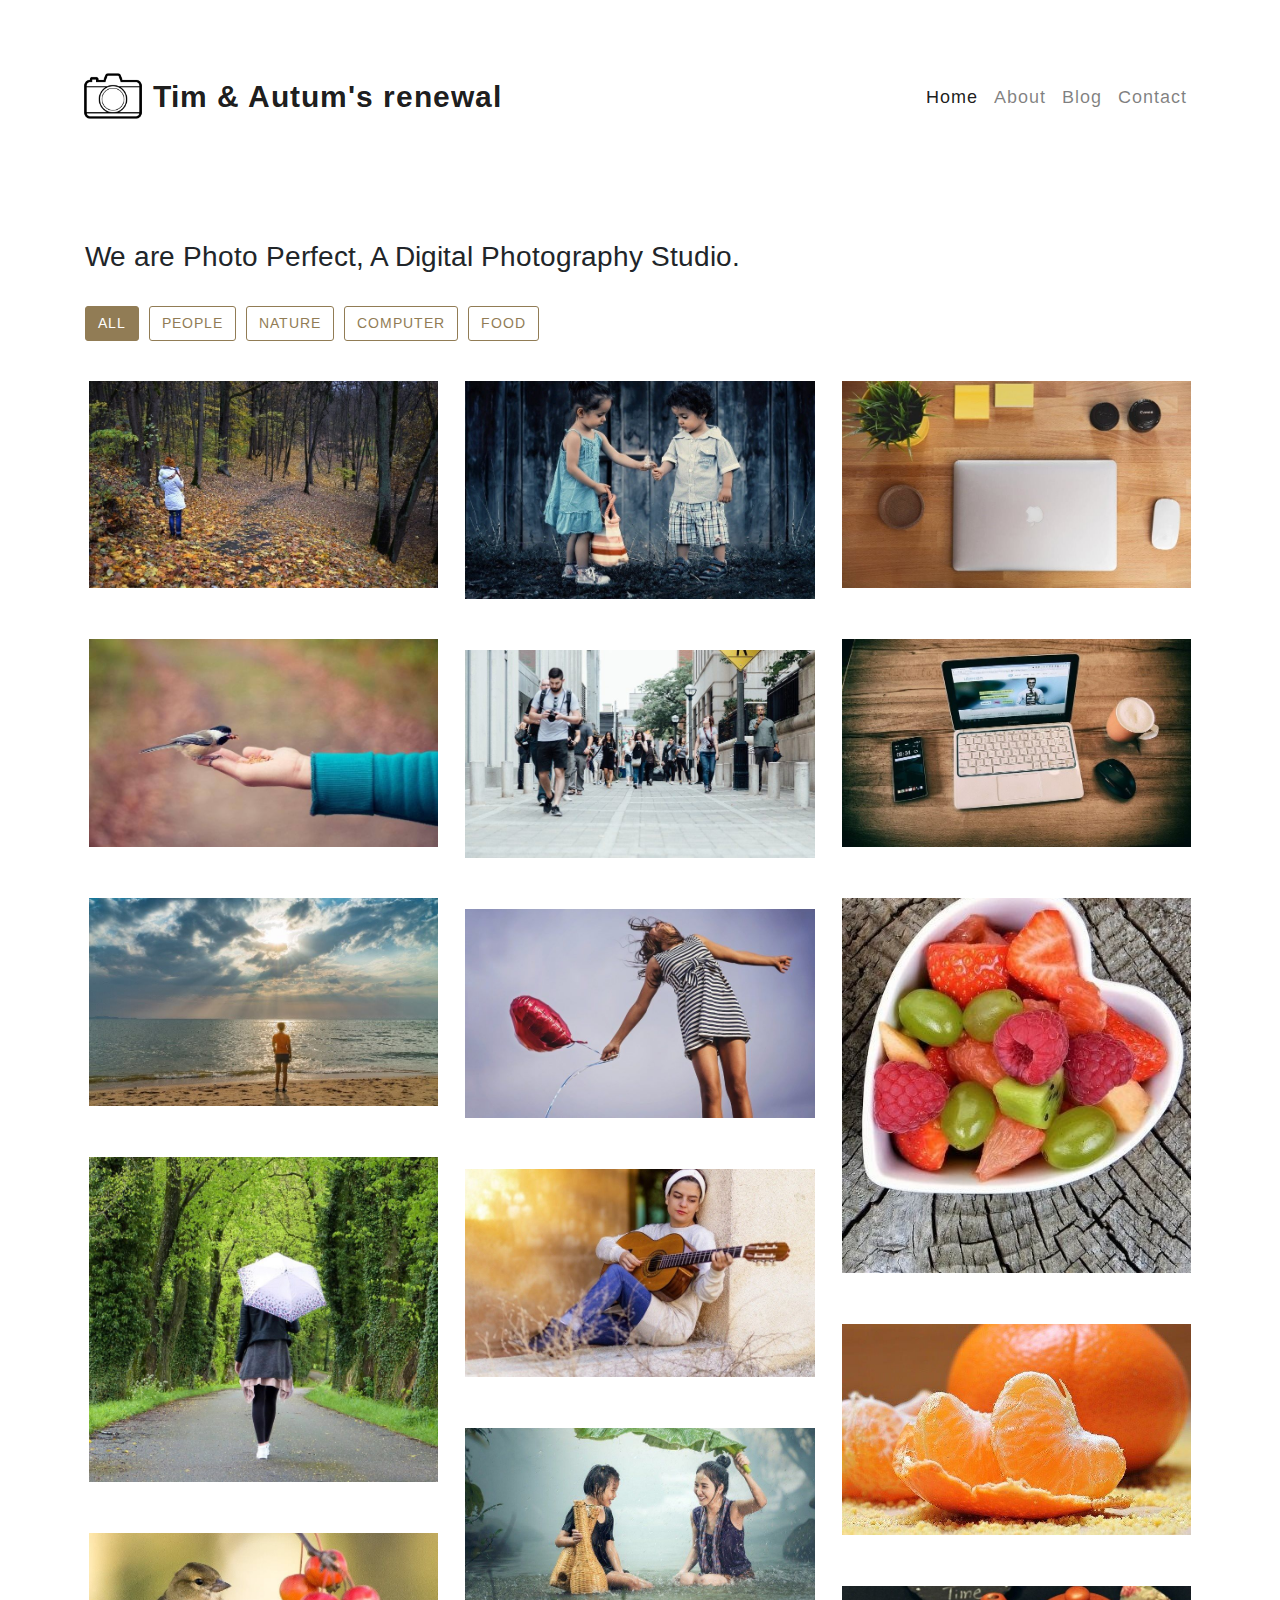
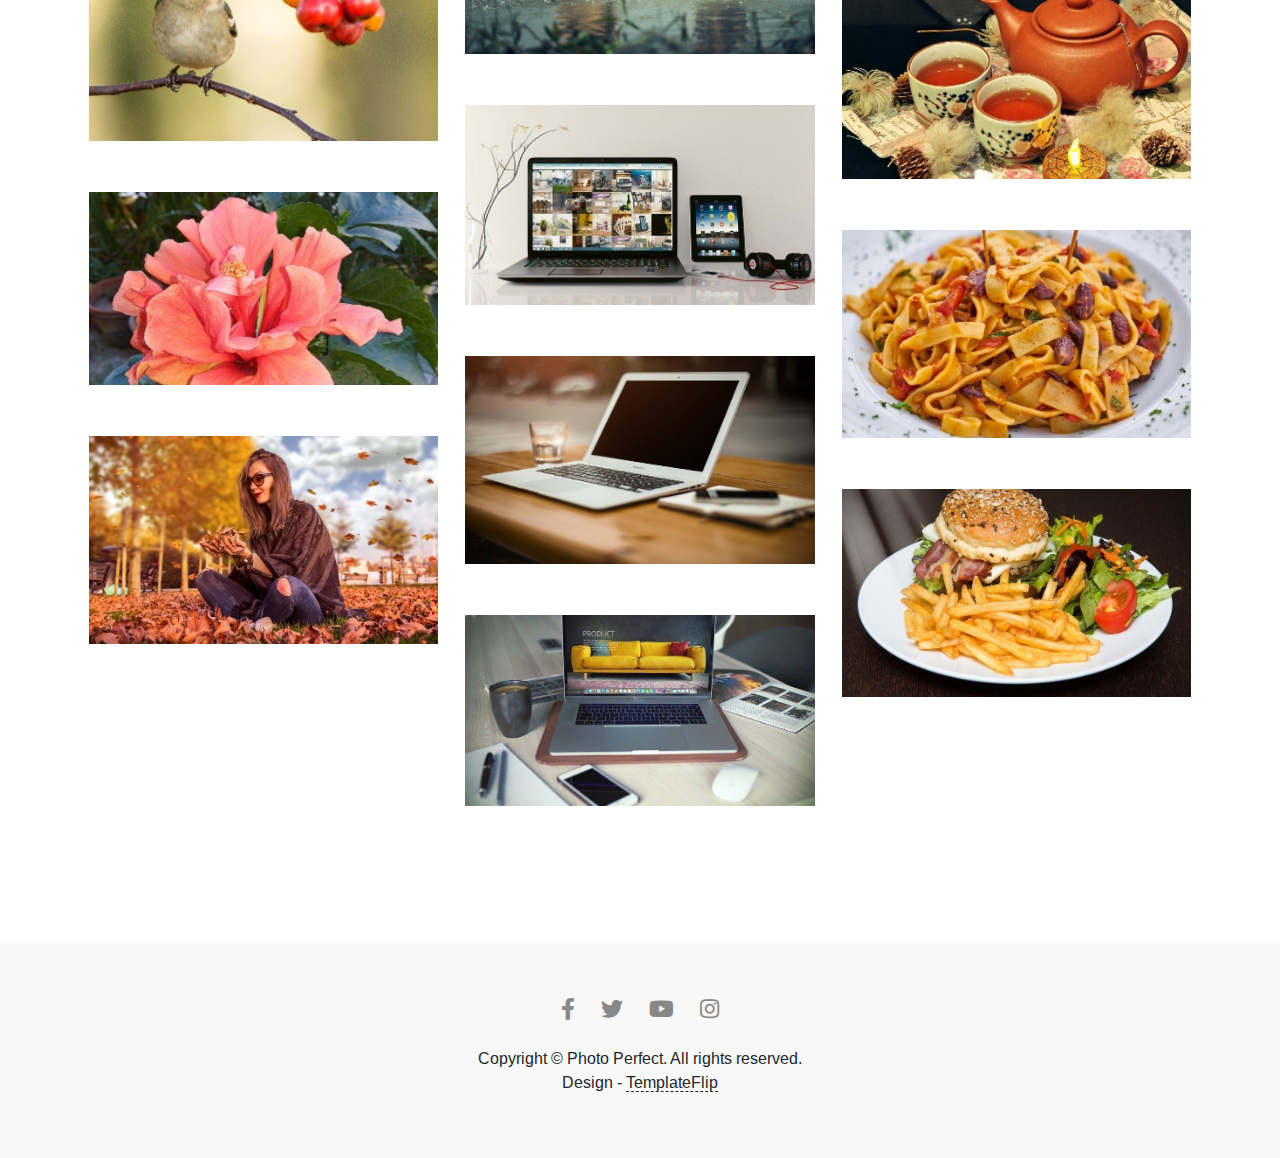
==== index.html @ e4c32cb5 "Add files via upload" ====
<!DOCTYPE html>
<html lang="en-US">
  <head>
    <meta charset="UTF-8">
    <meta http-equiv="X-UA-Compatible" content="IE=edge">
    <meta name="viewport" content="width=device-width, initial-scale=1">
    <title>Photo Perfect</title>
    <link rel="preconnect" href="https://fonts.gstatic.com" crossorigin="crossorigin"/>
    <link rel="preload" as="style" href="https://fonts.googleapis.com/css2?family=Arimo:wght@400;600;700&amp;display=swap"/>
    <link rel="stylesheet" href="https://fonts.googleapis.com/css2?family=Arimo:wght@400;600;700&amp;display=swap" media="print" onload="this.media='all'"/>
    <noscript>
      <link rel="stylesheet" href="https://fonts.googleapis.com/css2?family=Arimo:wght@400;600;700&amp;display=swap"/>
    </noscript>
    <link href="css/bootstrap.min.css?ver=1.2.0" rel="stylesheet">
    <link href="css/font-awesome/css/all.min.css?ver=1.2.0" rel="stylesheet">
    <link href="css/main.css?ver=1.2.0" rel="stylesheet">
  </head>
  <body id="top">
    <div class="page">
      <header>
        <div class="pp-header">
          <nav class="navbar navbar-expand-lg navbar-light">
            <div class="container"><a href="index.html"><img src="images/favicon.png" alt="Logo"></a><a class="navbar-brand" href="index.html">Tim & Autum's renewal</a>
              <button class="navbar-toggler" type="button" data-toggle="collapse" data-target="#navbarNavAltMarkup" aria-controls="navbarNavAltMarkup" aria-expanded="false" aria-label="Toggle navigation"><span class="navbar-toggler-icon"></span></button>
              <div class="collapse navbar-collapse" id="navbarNavAltMarkup">
                <ul class="navbar-nav ml-auto">
                  <li class="nav-item active"><a class="nav-link" href="index.html">Home</a>
                  </li>
                  <li class="nav-item"><a class="nav-link" href="about.html">About</a>
                  </li>
                  <li class="nav-item"><a class="nav-link" href="blog.html">Blog</a>
                  </li>
                  <li class="nav-item"><a class="nav-link" href="contact.html">Contact</a>
                  </li>
                </ul>
              </div>
            </div>
          </nav>
        </div>
      </header>
      <div class="page-content">
        <div class="container">
<div class="container pp-section">
  <div class="row">
    <div class="col-md-9 col-sm-12 px-0">
      <h1 class="h3"> We are Photo Perfect, A Digital Photography Studio.</h1>
    </div>
  </div>
</div>
<div class="container px-0 py-4">
  <div class="pp-category-filter">
    <div class="row">
      <div class="col-sm-12"><a class="btn btn-primary pp-filter-button" href="#" data-filter="all">All</a><a class="btn btn-outline-primary pp-filter-button" href="#" data-filter="people">People</a><a class="btn btn-outline-primary pp-filter-button" href="#" data-filter="nature">Nature</a><a class="btn btn-outline-primary pp-filter-button" href="#" data-filter="computer">Computer</a><a class="btn btn-outline-primary pp-filter-button" href="#" data-filter="food">Food</a></div>
    </div>
  </div>
</div>
<div class="container px-0">
  <div class="pp-gallery">
    <div class="card-columns">
      <div class="card" data-groups="[&quot;nature&quot;]"><a href="image-detail.html">
          <figure class="pp-effect"><img class="img-fluid" src="images/1-nature.jpg" alt="Nature"/>
            <figcaption>
              <div class="h4">Forest</div>
              <p>Nature</p>
            </figcaption>
          </figure></a></div>
      <div class="card" data-groups="[&quot;nature&quot;]"><a href="image-detail.html">
          <figure class="pp-effect"><img class="img-fluid" src="images/2-nature.jpg" alt="Nature"/>
            <figcaption>
              <div class="h4">Bird</div>
              <p>Nature</p>
            </figcaption>
          </figure></a></div>
      <div class="card" data-groups="[&quot;nature&quot;]"><a href="image-detail.html">
          <figure class="pp-effect"><img class="img-fluid" src="images/4-nature.jpg" alt="Nature"/>
            <figcaption>
              <div class="h4">Sunrise</div>
              <p>Nature</p>
            </figcaption>
          </figure></a></div>
      <div class="card" data-groups="[&quot;nature&quot;]"><a href="image-detail.html">
          <figure class="pp-effect"><img class="img-fluid" src="images/5-nature.jpg" alt="Nature"/>
            <figcaption>
              <div class="h4">Greenery</div>
              <p>Nature</p>
            </figcaption>
          </figure></a></div>
      <div class="card" data-groups="[&quot;nature&quot;]"><a href="image-detail.html">
          <figure class="pp-effect"><img class="img-fluid" src="images/8-nature.jpg" alt="Nature"/>
            <figcaption>
              <div class="h4">Bird</div>
              <p>Nature</p>
            </figcaption>
          </figure></a></div>
      <div class="card" data-groups="[&quot;nature&quot;]"><a href="image-detail.html">
          <figure class="pp-effect"><img class="img-fluid" src="images/9-nature.jpg" alt="Nature"/>
            <figcaption>
              <div class="h4">Flower</div>
              <p>Nature</p>
            </figcaption>
          </figure></a></div>
      <div class="card" data-groups="[&quot;people&quot; , &quot;nature&quot;]"><a href="image-detail.html">
          <figure class="pp-effect"><img class="img-fluid" src="images/10-people.jpg" alt="People"/>
            <figcaption>
              <div class="h4">Model</div>
              <p>People</p>
            </figcaption>
          </figure></a></div>
      <div class="card" data-groups="[&quot;people&quot;]"><a href="image-detail.html">
          <figure class="pp-effect"><img class="img-fluid" src="images/11-people.jpg" alt="People"/>
            <figcaption>
              <div class="h4">Cute</div>
              <p>People</p>
            </figcaption>
          </figure></a></div>
      <div class="card" data-groups="[&quot;people&quot;]"><a href="image-detail.html">
          <figure class="pp-effect"><img class="img-fluid" src="images/13-people.jpg" alt="People"/>
            <figcaption>
              <div class="h4">Model</div>
              <p>People</p>
            </figcaption>
          </figure></a></div>
      <div class="card" data-groups="[&quot;people&quot;]"><a href="image-detail.html">
          <figure class="pp-effect"><img class="img-fluid" src="images/14-people.jpg" alt="People"/>
            <figcaption>
              <div class="h4">Model</div>
              <p>People</p>
            </figcaption>
          </figure></a></div>
      <div class="card" data-groups="[&quot;people&quot;]"><a href="image-detail.html">
          <figure class="pp-effect"><img class="img-fluid" src="images/16-people.jpg" alt="People"/>
            <figcaption>
              <div class="h4">Model</div>
              <p>People</p>
            </figcaption>
          </figure></a></div>
      <div class="card" data-groups="[&quot;people&quot; , &quot;nature&quot;]"><a href="image-detail.html">
          <figure class="pp-effect"><img class="img-fluid" src="images/17-people.jpg" alt="People"/>
            <figcaption>
              <div class="h4">Model</div>
              <p>People</p>
            </figcaption>
          </figure></a></div>
      <div class="card" data-groups="[&quot;computer&quot;]"><a href="image-detail.html">
          <figure class="pp-effect"><img class="img-fluid" src="images/18-computer.jpg" alt="Computer"/>
            <figcaption>
              <div class="h4">Laptop</div>
              <p>Computer</p>
            </figcaption>
          </figure></a></div>
      <div class="card" data-groups="[&quot;computer&quot;]"><a href="image-detail.html">
          <figure class="pp-effect"><img class="img-fluid" src="images/19-computer.jpg" alt="Computer"/>
            <figcaption>
              <div class="h4">Laptop</div>
              <p>Computer</p>
            </figcaption>
          </figure></a></div>
      <div class="card" data-groups="[&quot;computer&quot;]"><a href="image-detail.html">
          <figure class="pp-effect"><img class="img-fluid" src="images/20-computer.jpg" alt="Computer"/>
            <figcaption>
              <div class="h4">Laptop</div>
              <p>Computer</p>
            </figcaption>
          </figure></a></div>
      <div class="card" data-groups="[&quot;computer&quot;]"><a href="image-detail.html">
          <figure class="pp-effect"><img class="img-fluid" src="images/23-computer.jpg" alt="Computer"/>
            <figcaption>
              <div class="h4">Laptop</div>
              <p>Computer</p>
            </figcaption>
          </figure></a></div>
      <div class="card" data-groups="[&quot;computer&quot;]"><a href="image-detail.html">
          <figure class="pp-effect"><img class="img-fluid" src="images/24-computer.jpg" alt="Computer"/>
            <figcaption>
              <div class="h4">Laptop</div>
              <p>Computer</p>
            </figcaption>
          </figure></a></div>
      <div class="card" data-groups="[&quot;food&quot;]"><a href="image-detail.html">
          <figure class="pp-effect"><img class="img-fluid" src="images/26-food.jpg" alt="Food"/>
            <figcaption>
              <div class="h4">Fruit Salad</div>
              <p>Food</p>
            </figcaption>
          </figure></a></div>
      <div class="card" data-groups="[&quot;food&quot;]"><a href="image-detail.html">
          <figure class="pp-effect"><img class="img-fluid" src="images/27-food.jpg" alt="Food"/>
            <figcaption>
              <div class="h4">Oranges</div>
              <p>Food</p>
            </figcaption>
          </figure></a></div>
      <div class="card" data-groups="[&quot;food&quot;]"><a href="image-detail.html">
          <figure class="pp-effect"><img class="img-fluid" src="images/28-food.jpg" alt="Food"/>
            <figcaption>
              <div class="h4">Lemon Tea</div>
              <p>Food</p>
            </figcaption>
          </figure></a></div>
      <div class="card" data-groups="[&quot;food&quot;]"><a href="image-detail.html">
          <figure class="pp-effect"><img class="img-fluid" src="images/29-food.jpg" alt="Food"/>
            <figcaption>
              <div class="h4">Pasta</div>
              <p>Food</p>
            </figcaption>
          </figure></a></div>
      <div class="card" data-groups="[&quot;food&quot;]"><a href="image-detail.html">
          <figure class="pp-effect"><img class="img-fluid" src="images/30-food.jpg" alt="Food"/>
            <figcaption>
              <div class="h4">Burger</div>
              <p>Food</p>
            </figcaption>
          </figure></a></div>
    </div>
  </div>
</div>
<div class="pp-section"></div></div>
      </div>
    </div>
    <footer class="pp-footer">
      <div class="container py-5">
        <div class="row text-center">
          <div class="col-md-12"><a class="pp-facebook btn btn-link" href="#"><i class="fab fa-facebook-f fa-2x " aria-hidden="true"></i></a><a class="pp-twitter btn btn-link " href="#"><i class="fab fa-twitter fa-2x " aria-hidden="true"></i></a><a class="pp-youtube btn btn-link" href="#"><i class="fab fa-youtube fa-2x" aria-hidden="true"></i></a><a class="pp-instagram btn btn-link" href="#"><i class="fab fa-instagram fa-2x " aria-hidden="true"></i></a></div>
          <div class="col-md-12">
            <p class="mt-3">Copyright &copy; Photo Perfect. All rights reserved.<br>Design - <a class="credit" href="https://templateflip.com" target="_blank">TemplateFlip</a></p>
          </div>
        </div>
      </div>
    </footer>
    <script src="scripts/jquery.min.js?ver=1.2.0"></script>
    <script src="scripts/bootstrap.bundle.min.js?ver=1.2.0"></script>
    <script src="scripts/main.js?ver=1.2.0"></script>
  </body>
</html>
---- css/main.css ----
body {
  background: #ffffff;
  min-height: 900px;
  position: relative;
  background-size: cover;
  font-family: 'Arimo', sans-serif; }

.page {
  background: white;
  max-width: 1280px;
  margin: 0 auto; }

.navbar-brand {
  font-size: 30px;
  font-weight: 600;
  letter-spacing: 1px; }
  @media (max-width: 992px) {
    .navbar-brand {
      display: none; } }

.pp-header {
  padding-top: 3rem; }
  .pp-header img {
    width: auto;
    height: 80px;
    margin-left: -12px; }
  .pp-header h1 {
    font-weight: 400; }
  .pp-header .navbar-nav {
    letter-spacing: 1px;
    font-family: 'Arimo', sans-serif;
    font-size: 18px;
    font-weight: 400; }
  @media (max-width: 576px) {
    .pp-header {
      padding-top: 0; } }

/* Body Section  */
.pp-category-filter a {
  display: inline-block;
  margin: 0 10px 6px 0;
  font-size: 14px;
  text-transform: uppercase;
  letter-spacing: 1px;
  border-radius: 3px; }

.pp-gallery {
  min-height: 500px; }
  .pp-gallery .card-columns .card {
    border: none;
    margin-bottom: 0;
    border-radius: none; }
  @media (max-width: 992px) {
    .pp-gallery .card-columns {
      -moz-column-count: 2;
           column-count: 2; } }
  @media (max-width: 576px) {
    .pp-gallery .card-columns {
      -moz-column-count: 1;
           column-count: 1; } }
  .pp-gallery .card figure {
    position: relative;
    overflow: hidden;
    margin: 10px 1%;
    text-align: center; }
  .pp-gallery .card figure img {
    position: relative;
    display: block;
    max-width: 100%;
    opacity: 1; }
  .pp-gallery .card figure figcaption {
    padding: 2em;
    color: #fff;
    text-transform: uppercase;
    font-size: 1.25em;
    -webkit-backface-visibility: hidden;
    backface-visibility: hidden; }
  .pp-gallery .card figure figcaption,
  .pp-gallery .card figure figcaption > a {
    position: absolute;
    top: 0;
    left: 0;
    width: 100%;
    height: 100%; }
  .pp-gallery .card figure figcaption > a {
    z-index: 1000;
    text-indent: 200%;
    white-space: nowrap;
    font-size: 0;
    opacity: 0; }
  .pp-gallery .card figure .h4 {
    word-spacing: -0.15em;
    font-weight: 600; }
  .pp-gallery .card figure .h4,
  .pp-gallery .card figure p {
    margin: 0; }
  .pp-gallery .card figure p {
    letter-spacing: 1px;
    font-size: 60%; }
  .pp-gallery figure.pp-effect figcaption {
    padding: 12px; }
  .pp-gallery figure.pp-effect figcaption::before,
  .pp-gallery figure.pp-effect figcaption::after {
    position: absolute;
    content: '';
    opacity: 0; }
  .pp-gallery figure.pp-effect figcaption::before {
    top: 50px;
    right: 30px;
    bottom: 50px;
    left: 30px;
    border-top: 1px solid #fff;
    border-bottom: 1px solid #fff;
    transform: scale(0, 1);
    transform-origin: 0 0; }
  .pp-gallery figure.pp-effect figcaption::after {
    top: 30px;
    right: 50px;
    bottom: 30px;
    left: 50px;
    border-right: 1px solid #fff;
    border-left: 1px solid #fff;
    transform: scale(1, 0);
    transform-origin: 100% 0; }
  .pp-gallery figure.pp-effect .h4 {
    padding-top: 26%;
    transition: transform 0.35s;
    opacity: 0; }
  .pp-gallery figure.pp-effect p {
    padding: 0.5em 2em;
    text-transform: none;
    opacity: 0;
    transform: translate3d(0, -10px, 0); }
  .pp-gallery figure.pp-effect img,
  .pp-gallery figure.pp-effect .h4 {
    transform: translate3d(0, -25px, 0); }
  .pp-gallery figure.pp-effect img,
  .pp-gallery figure.pp-effect figcaption::before,
  .pp-gallery figure.pp-effect figcaption::after,
  .pp-gallery figure.pp-effect p {
    transition: opacity 0.35s, transform 0.35s; }
  .pp-gallery figure.pp-effect:hover img {
    opacity: 1;
    transform: translate3d(0, 0, 0); }
  .pp-gallery figure.pp-effect:hover figcaption::before,
  .pp-gallery figure.pp-effect:hover figcaption::after {
    opacity: 1;
    transform: scale(1); }
  .pp-gallery figure.pp-effect:hover figcaption:before {
    background: rgba(31, 30, 30, 0.5); }
  .pp-gallery figure.pp-effect:hover .h4,
  .pp-gallery figure.pp-effect:hover p {
    opacity: 1;
    transform: translate3d(0, 0, 0);
    color: #FFFFFF; }
  .pp-gallery figure.pp-effect:hover figcaption::after,
  .pp-gallery figure.pp-effect:hover .h4,
  .pp-gallery figure.pp-effect:hover p,
  .pp-gallery figure.pp-effect:hover img {
    transition-delay: 0.15s; }
  @media (max-width: 768px) and (min-width: 578px) {
    .pp-gallery figure.pp-effect:hover .h4 {
      padding-top: 20%;
      font-size: 16px; } }
  @media (max-width: 375px) {
    .pp-gallery figure.pp-effect:hover .h4 {
      padding-top: 20%;
      font-size: 16px; } }

/* Footer sectiom */
.pp-footer {
  background: #f8f8f8; }
  .pp-footer a.credit {
    color: inherit;
    border-bottom: 1px dashed;
    text-decoration: none; }
  .pp-footer .fa {
    width: 18px; }
  .pp-footer .fa-2x {
    font-size: 22px; }
  .pp-footer i {
    color: #888; }
  .pp-footer .pp-facebook:hover i {
    color: #3b5998; }
  .pp-footer .pp-twitter:hover i {
    color: #1da1f2; }
  .pp-footer .pp-youtube:hover i {
    color: #ff0000; }
  .pp-footer .pp-instagram:hover i {
    color: #405de6; }

/* About page */
.pp-about .pp-client-brand {
  text-align: center; }
  .pp-about .pp-client-brand img {
    opacity: 0.6;
    width: 90%; }

.pp-about .pp-client-brand img:hover {
  opacity: 1; }

.pp-about .pp-team .h5 {
  padding-top: 15px; }

.pp-about .pp-team img {
  width: 80%; }

@media (max-width: 768px) {
  .pp-about .pp-team p {
    margin-bottom: 2rem; } }

/* Contact page */
.pp-contact textarea {
  min-height: 200px; }

.pp-contact .pp-contact-message {
  padding-left: 5rem; }

@media (max-width: 768px) {
  .pp-contact .h4 {
    padding-top: 4rem; }
  .pp-contact .pp-contact-message {
    padding-left: 0; } }

/*Blog Page*/
.pp-container-readable {
  box-sizing: border-box;
  margin-left: auto;
  margin-right: auto;
  max-width: 760px;
  width: 100%;
  padding-right: 1rem;
  padding-left: 1rem; }
  .pp-container-readable .pp-post {
    margin-bottom: 50px; }
    .pp-container-readable .pp-post + .pp-post {
      padding-top: 50px;
      border-top: 1px solid rgba(228, 226, 226, 0.7); }
    .pp-container-readable .pp-post .pp-post-meta {
      color: #aaa;
      margin-bottom: 24px; }
      .pp-container-readable .pp-post .pp-post-meta ul {
        list-style: none;
        margin: 0;
        padding: 0; }
        .pp-container-readable .pp-post .pp-post-meta ul li {
          display: inline;
          padding-right: 18px; }
          .pp-container-readable .pp-post .pp-post-meta ul li i {
            padding-right: 5px; }
    .pp-container-readable .pp-post .pp-post-title {
      margin-top: 18px;
      margin-bottom: 8px; }
    .pp-container-readable .pp-post a {
      text-decoration: none; }
    .pp-container-readable .pp-post .pp-post-read-more {
      padding-top: 10px; }
  .pp-container-readable .pp-pagination {
    padding-top: 2rem; }
    .pp-container-readable .pp-pagination ul {
      list-style-type: disc;
      border-radius: 4px;
      padding: 0; }
      .pp-container-readable .pp-pagination ul li {
        display: inline-block;
        margin-right: 2px; }
        .pp-container-readable .pp-pagination ul li a {
          border: 2px solid #eeeeee;
          border-radius: 3px;
          display: block;
          float: none;
          padding: 8px 15px;
          text-decoration: none; }
        .pp-container-readable .pp-pagination ul li a:hover {
          box-shadow: 0 5px 10px 0 rgba(0, 0, 0, 0.08); }

/* Blog Post Page */
.pp-blog-details {
  margin-top: 20px; }
  .pp-blog-details blockquote {
    font-style: italic;
    padding-left: 20px;
    margin-right: 20px; }
  .pp-blog-details .pp-tags {
    margin-top: 40px;
    margin-bottom: 60px; }
    .pp-blog-details .pp-tags a {
      margin-right: 10px; }
  .pp-blog-details .pp-comments .media {
    margin-top: 3rem; }
    .pp-blog-details .pp-comments .media .fa {
      padding-right: 5px; }
    @media (max-width: 576px) {
      .pp-blog-details .pp-comments .media {
        display: block; } }
  .pp-blog-details .pp-comments img {
    height: 60px;
    width: 60px; }
  .pp-blog-details .pp-comments a {
    text-decoration: none; }
  .pp-blog-details .pp-comments span {
    padding-left: 6px; }

/* Common Style */
.pp-section {
  padding-top: 6rem; }
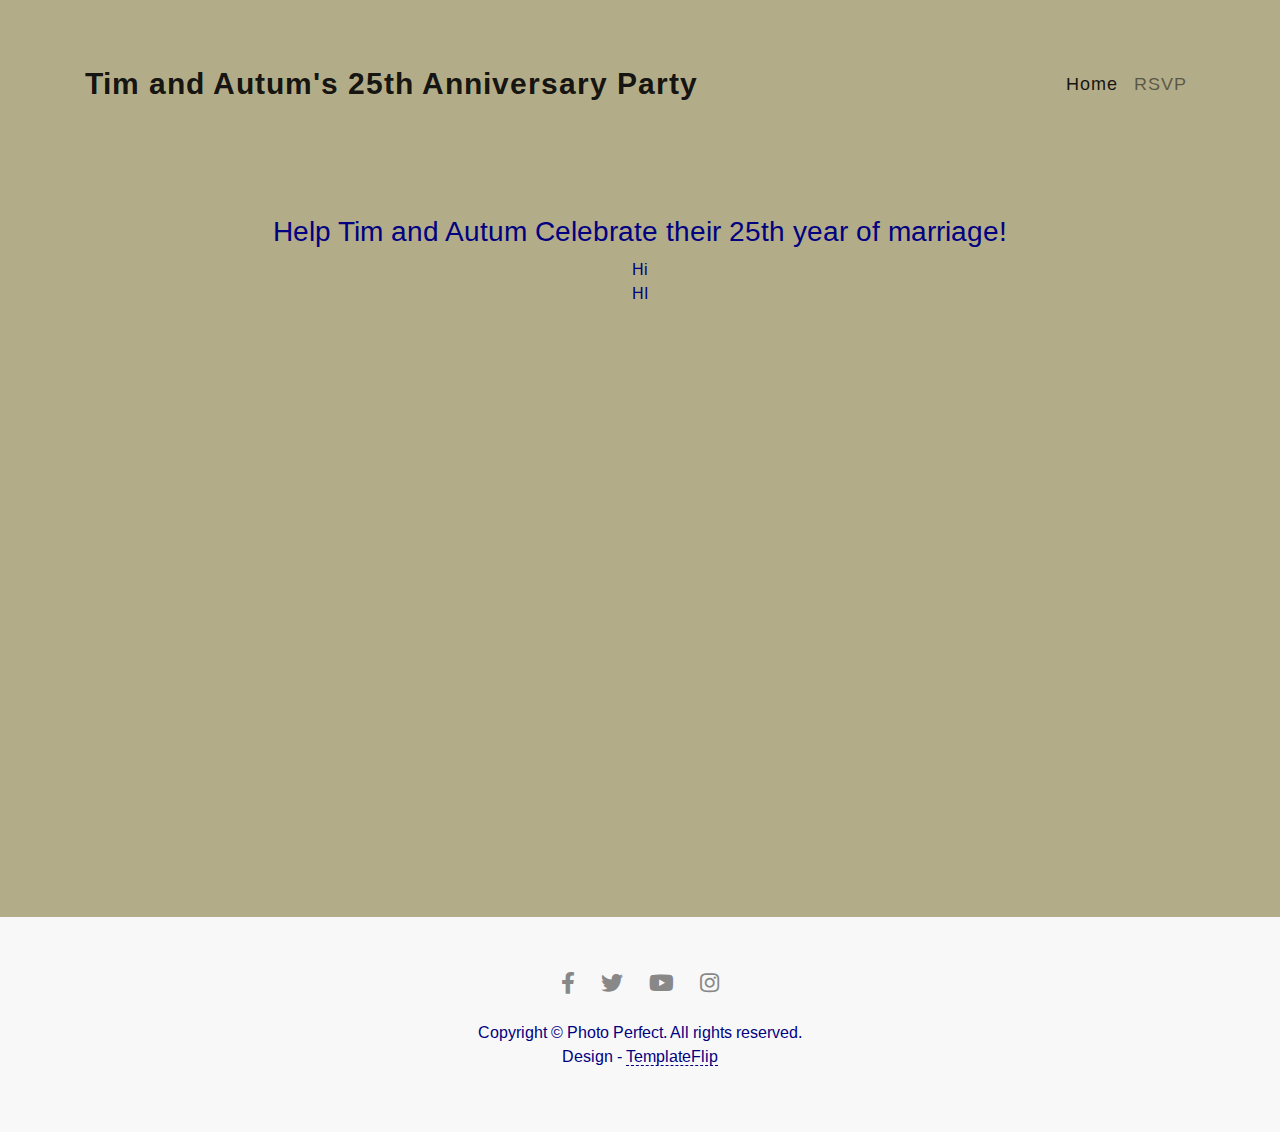
==== commit 8162d1a2: "progress" ====
--- a/index.html
+++ b/index.html
@@ -20,17 +20,13 @@
       <header>
         <div class="pp-header">
           <nav class="navbar navbar-expand-lg navbar-light">
-            <div class="container"><a href="index.html"><img src="images/favicon.png" alt="Logo"></a><a class="navbar-brand" href="index.html">Tim & Autum's renewal</a>
+            <div class="container"><a class="navbar-brand" href="index.html">Tim and Autum's 25th Anniversary Party</a>
               <button class="navbar-toggler" type="button" data-toggle="collapse" data-target="#navbarNavAltMarkup" aria-controls="navbarNavAltMarkup" aria-expanded="false" aria-label="Toggle navigation"><span class="navbar-toggler-icon"></span></button>
               <div class="collapse navbar-collapse" id="navbarNavAltMarkup">
                 <ul class="navbar-nav ml-auto">
                   <li class="nav-item active"><a class="nav-link" href="index.html">Home</a>
                   </li>
-                  <li class="nav-item"><a class="nav-link" href="about.html">About</a>
-                  </li>
-                  <li class="nav-item"><a class="nav-link" href="blog.html">Blog</a>
-                  </li>
-                  <li class="nav-item"><a class="nav-link" href="contact.html">Contact</a>
+                  <li class="nav-item"><a class="nav-link" href="contact.html">RSVP</a>
                   </li>
                 </ul>
               </div>
@@ -43,174 +39,13 @@
 <div class="container pp-section">
   <div class="row">
     <div class="col-md-9 col-sm-12 px-0">
-      <h1 class="h3"> We are Photo Perfect, A Digital Photography Studio.</h1>
-    </div>
-  </div>
-</div>
-<div class="container px-0 py-4">
-  <div class="pp-category-filter">
-    <div class="row">
-      <div class="col-sm-12"><a class="btn btn-primary pp-filter-button" href="#" data-filter="all">All</a><a class="btn btn-outline-primary pp-filter-button" href="#" data-filter="people">People</a><a class="btn btn-outline-primary pp-filter-button" href="#" data-filter="nature">Nature</a><a class="btn btn-outline-primary pp-filter-button" href="#" data-filter="computer">Computer</a><a class="btn btn-outline-primary pp-filter-button" href="#" data-filter="food">Food</a></div>
-    </div>
-  </div>
-</div>
-<div class="container px-0">
-  <div class="pp-gallery">
-    <div class="card-columns">
-      <div class="card" data-groups="[&quot;nature&quot;]"><a href="image-detail.html">
-          <figure class="pp-effect"><img class="img-fluid" src="images/1-nature.jpg" alt="Nature"/>
-            <figcaption>
-              <div class="h4">Forest</div>
-              <p>Nature</p>
-            </figcaption>
-          </figure></a></div>
-      <div class="card" data-groups="[&quot;nature&quot;]"><a href="image-detail.html">
-          <figure class="pp-effect"><img class="img-fluid" src="images/2-nature.jpg" alt="Nature"/>
-            <figcaption>
-              <div class="h4">Bird</div>
-              <p>Nature</p>
-            </figcaption>
-          </figure></a></div>
-      <div class="card" data-groups="[&quot;nature&quot;]"><a href="image-detail.html">
-          <figure class="pp-effect"><img class="img-fluid" src="images/4-nature.jpg" alt="Nature"/>
-            <figcaption>
-              <div class="h4">Sunrise</div>
-              <p>Nature</p>
-            </figcaption>
-          </figure></a></div>
-      <div class="card" data-groups="[&quot;nature&quot;]"><a href="image-detail.html">
-          <figure class="pp-effect"><img class="img-fluid" src="images/5-nature.jpg" alt="Nature"/>
-            <figcaption>
-              <div class="h4">Greenery</div>
-              <p>Nature</p>
-            </figcaption>
-          </figure></a></div>
-      <div class="card" data-groups="[&quot;nature&quot;]"><a href="image-detail.html">
-          <figure class="pp-effect"><img class="img-fluid" src="images/8-nature.jpg" alt="Nature"/>
-            <figcaption>
-              <div class="h4">Bird</div>
-              <p>Nature</p>
-            </figcaption>
-          </figure></a></div>
-      <div class="card" data-groups="[&quot;nature&quot;]"><a href="image-detail.html">
-          <figure class="pp-effect"><img class="img-fluid" src="images/9-nature.jpg" alt="Nature"/>
-            <figcaption>
-              <div class="h4">Flower</div>
-              <p>Nature</p>
-            </figcaption>
-          </figure></a></div>
-      <div class="card" data-groups="[&quot;people&quot; , &quot;nature&quot;]"><a href="image-detail.html">
-          <figure class="pp-effect"><img class="img-fluid" src="images/10-people.jpg" alt="People"/>
-            <figcaption>
-              <div class="h4">Model</div>
-              <p>People</p>
-            </figcaption>
-          </figure></a></div>
-      <div class="card" data-groups="[&quot;people&quot;]"><a href="image-detail.html">
-          <figure class="pp-effect"><img class="img-fluid" src="images/11-people.jpg" alt="People"/>
-            <figcaption>
-              <div class="h4">Cute</div>
-              <p>People</p>
-            </figcaption>
-          </figure></a></div>
-      <div class="card" data-groups="[&quot;people&quot;]"><a href="image-detail.html">
-          <figure class="pp-effect"><img class="img-fluid" src="images/13-people.jpg" alt="People"/>
-            <figcaption>
-              <div class="h4">Model</div>
-              <p>People</p>
-            </figcaption>
-          </figure></a></div>
-      <div class="card" data-groups="[&quot;people&quot;]"><a href="image-detail.html">
-          <figure class="pp-effect"><img class="img-fluid" src="images/14-people.jpg" alt="People"/>
-            <figcaption>
-              <div class="h4">Model</div>
-              <p>People</p>
-            </figcaption>
-          </figure></a></div>
-      <div class="card" data-groups="[&quot;people&quot;]"><a href="image-detail.html">
-          <figure class="pp-effect"><img class="img-fluid" src="images/16-people.jpg" alt="People"/>
-            <figcaption>
-              <div class="h4">Model</div>
-              <p>People</p>
-            </figcaption>
-          </figure></a></div>
-      <div class="card" data-groups="[&quot;people&quot; , &quot;nature&quot;]"><a href="image-detail.html">
-          <figure class="pp-effect"><img class="img-fluid" src="images/17-people.jpg" alt="People"/>
-            <figcaption>
-              <div class="h4">Model</div>
-              <p>People</p>
-            </figcaption>
-          </figure></a></div>
-      <div class="card" data-groups="[&quot;computer&quot;]"><a href="image-detail.html">
-          <figure class="pp-effect"><img class="img-fluid" src="images/18-computer.jpg" alt="Computer"/>
-            <figcaption>
-              <div class="h4">Laptop</div>
-              <p>Computer</p>
-            </figcaption>
-          </figure></a></div>
-      <div class="card" data-groups="[&quot;computer&quot;]"><a href="image-detail.html">
-          <figure class="pp-effect"><img class="img-fluid" src="images/19-computer.jpg" alt="Computer"/>
-            <figcaption>
-              <div class="h4">Laptop</div>
-              <p>Computer</p>
-            </figcaption>
-          </figure></a></div>
-      <div class="card" data-groups="[&quot;computer&quot;]"><a href="image-detail.html">
-          <figure class="pp-effect"><img class="img-fluid" src="images/20-computer.jpg" alt="Computer"/>
-            <figcaption>
-              <div class="h4">Laptop</div>
-              <p>Computer</p>
-            </figcaption>
-          </figure></a></div>
-      <div class="card" data-groups="[&quot;computer&quot;]"><a href="image-detail.html">
-          <figure class="pp-effect"><img class="img-fluid" src="images/23-computer.jpg" alt="Computer"/>
-            <figcaption>
-              <div class="h4">Laptop</div>
-              <p>Computer</p>
-            </figcaption>
-          </figure></a></div>
-      <div class="card" data-groups="[&quot;computer&quot;]"><a href="image-detail.html">
-          <figure class="pp-effect"><img class="img-fluid" src="images/24-computer.jpg" alt="Computer"/>
-            <figcaption>
-              <div class="h4">Laptop</div>
-              <p>Computer</p>
-            </figcaption>
-          </figure></a></div>
-      <div class="card" data-groups="[&quot;food&quot;]"><a href="image-detail.html">
-          <figure class="pp-effect"><img class="img-fluid" src="images/26-food.jpg" alt="Food"/>
-            <figcaption>
-              <div class="h4">Fruit Salad</div>
-              <p>Food</p>
-            </figcaption>
-          </figure></a></div>
-      <div class="card" data-groups="[&quot;food&quot;]"><a href="image-detail.html">
-          <figure class="pp-effect"><img class="img-fluid" src="images/27-food.jpg" alt="Food"/>
-            <figcaption>
-              <div class="h4">Oranges</div>
-              <p>Food</p>
-            </figcaption>
-          </figure></a></div>
-      <div class="card" data-groups="[&quot;food&quot;]"><a href="image-detail.html">
-          <figure class="pp-effect"><img class="img-fluid" src="images/28-food.jpg" alt="Food"/>
-            <figcaption>
-              <div class="h4">Lemon Tea</div>
-              <p>Food</p>
-            </figcaption>
-          </figure></a></div>
-      <div class="card" data-groups="[&quot;food&quot;]"><a href="image-detail.html">
-          <figure class="pp-effect"><img class="img-fluid" src="images/29-food.jpg" alt="Food"/>
-            <figcaption>
-              <div class="h4">Pasta</div>
-              <p>Food</p>
-            </figcaption>
-          </figure></a></div>
-      <div class="card" data-groups="[&quot;food&quot;]"><a href="image-detail.html">
-          <figure class="pp-effect"><img class="img-fluid" src="images/30-food.jpg" alt="Food"/>
-            <figcaption>
-              <div class="h4">Burger</div>
-              <p>Food</p>
-            </figcaption>
-          </figure></a></div>
+      <h1 class="h3"> Help Tim and Autum Celebrate their 25th year of marriage!</h1>
+      <p>Hi <br> HI</p>
+      <div id="image-flex">
+        <img class="img-1" src="images/25.png" alt="">
+        <img class="img-2" src="images/Parents-Photo.jpg" alt="">
+        <img class="img-3" src="images/25.png" alt="">
+      </div>
     </div>
   </div>
 </div>
--- a/css/main.css
+++ b/css/main.css
@@ -1,12 +1,51 @@
 body {
-  background: #ffffff;
+  background: #B2AC88;
   min-height: 900px;
   position: relative;
   background-size: cover;
   font-family: 'Arimo', sans-serif; }
 
+/* .container.pp-section {
+  background-image: url("https://www.timandautum25.com/images/Parents-Photo.jpg");
+  background-size: 50%;
+  background-repeat: no-repeat;
+  background-position: center;
+  height: 700px;
+} */
+
+.row {
+  justify-content: center;
+}
+
+#image-flex {
+  display: flex;
+  flex-direction: row;
+  justify-content: center;
+}
+
+#image-flex > .img-1 {
+  height: 500px;
+}
+
+#image-flex > .img-2 {
+  height: 500px;
+}
+
+#image-flex > .img-3 {
+  height: 500px;
+}
+
+.h3 {
+  text-align: center;
+  color: #000080;
+}
+
+p {
+  text-align: center;
+  color: #000080;
+}
+
 .page {
-  background: white;
   max-width: 1280px;
   margin: 0 auto; }
 
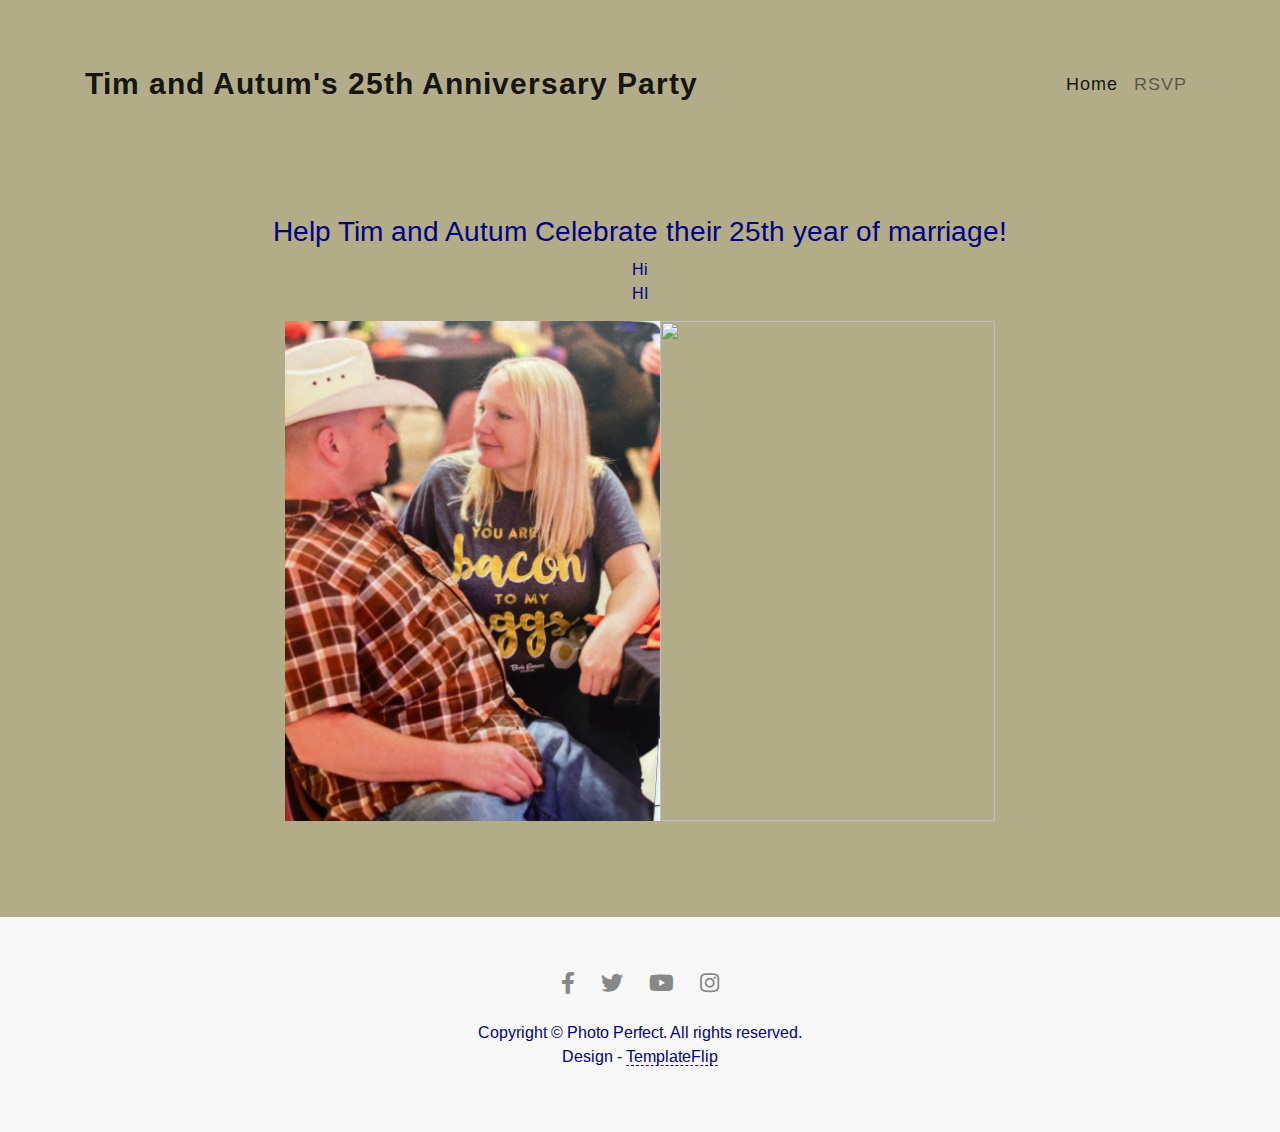
==== commit 8e616508: "Update Photo" ====
--- a/index.html
+++ b/index.html
@@ -4,7 +4,7 @@
     <meta charset="UTF-8">
     <meta http-equiv="X-UA-Compatible" content="IE=edge">
     <meta name="viewport" content="width=device-width, initial-scale=1">
-    <title>Photo Perfect</title>
+    <title>Home Page</title>
     <link rel="preconnect" href="https://fonts.gstatic.com" crossorigin="crossorigin"/>
     <link rel="preload" as="style" href="https://fonts.googleapis.com/css2?family=Arimo:wght@400;600;700&amp;display=swap"/>
     <link rel="stylesheet" href="https://fonts.googleapis.com/css2?family=Arimo:wght@400;600;700&amp;display=swap" media="print" onload="this.media='all'"/>
@@ -42,7 +42,7 @@
       <h1 class="h3"> Help Tim and Autum Celebrate their 25th year of marriage!</h1>
       <p>Hi <br> HI</p>
       <div id="image-flex">
-        <img class="img-1" src="images/25.png" alt="">
+        <img class="img-1" src="images/Parents-Photo2.jpg" alt="">
         <img class="img-2" src="images/Parents-Photo.jpg" alt="">
         <img class="img-3" src="images/25.png" alt="">
       </div>
@@ -66,4 +66,4 @@
     <script src="scripts/bootstrap.bundle.min.js?ver=1.2.0"></script>
     <script src="scripts/main.js?ver=1.2.0"></script>
   </body>
-</html>+</html>
--- a/css/main.css
+++ b/css/main.css
@@ -21,7 +21,22 @@
   display: flex;
   flex-direction: row;
   justify-content: center;
-}
+
+}
+
+  @media (max-width: 992px) {
+    #image-flex {
+      display: flex;
+      flex-direction: column;
+      justify-content: center;
+      align-items: center;
+    }
+
+    .img-1, .img-2, .img-3 {
+      width: fit-content;
+    }
+
+  }
 
 #image-flex > .img-1 {
   height: 500px;
@@ -29,6 +44,11 @@
 
 #image-flex > .img-2 {
   height: 500px;
+  width: 334.19px;
+}
+
+h1 {
+  text-align: center;
 }
 
 #image-flex > .img-3 {
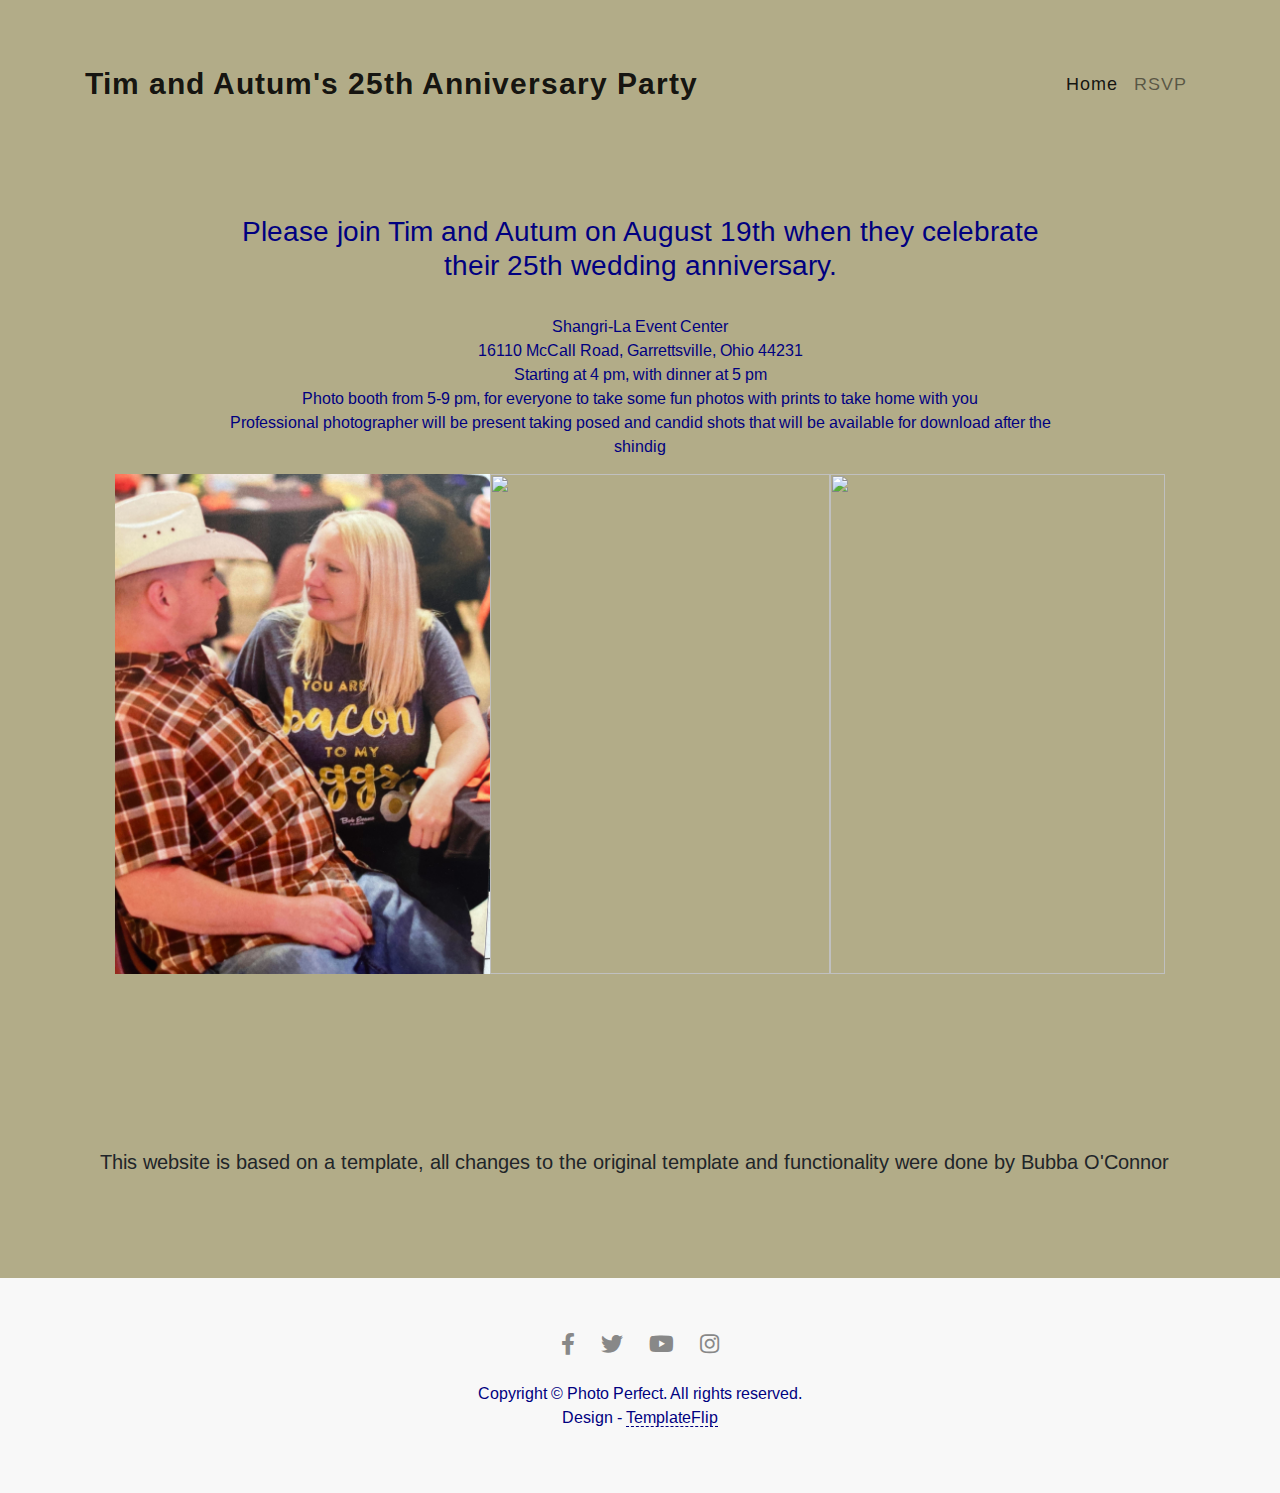
==== commit 38221302: "Update" ====
--- a/index.html
+++ b/index.html
@@ -39,15 +39,24 @@
 <div class="container pp-section">
   <div class="row">
     <div class="col-md-9 col-sm-12 px-0">
-      <h1 class="h3"> Help Tim and Autum Celebrate their 25th year of marriage!</h1>
-      <p>Hi <br> HI</p>
+      <div class="sub-basement-1">
+        <h1 class="h3">Please join Tim and Autum on August 19th when they celebrate their 25th wedding anniversary.</h1>
+        <p> 
+        <br>Shangri-La Event Center
+        <br>16110 McCall Road, Garrettsville, Ohio 44231 
+        <br>Starting at 4 pm, with dinner at 5 pm 
+        <br>Photo booth from 5-9 pm, for everyone to take some fun photos with prints to take home with you 
+        <br>Professional photographer will be present taking posed and candid shots that will be available for download after the shindig</p></div>
+
       <div id="image-flex">
         <img class="img-1" src="images/Parents-Photo2.jpg" alt="">
-        <img class="img-2" src="images/Parents-Photo.jpg" alt="">
-        <img class="img-3" src="images/25.png" alt="">
+        <img class="img-2" src="images/Wedding-photo2.JPG" alt="">
+        <img class="img-3" src="images/Parents-Photo.jpg" alt="">
       </div>
     </div>
   </div>
+  <h5>
+  <br><br><br><br><br><br><br><h5><h5 class="sub-2">This website is based on a template, all changes to the original template and functionality were done by Bubba O'Connor</h5>
 </div>
 <div class="pp-section"></div></div>
       </div>
--- a/css/main.css
+++ b/css/main.css
@@ -17,11 +17,19 @@
   justify-content: center;
 }
 
+a.nav-link {
+  cursor:url("data:image/svg+xml;utf8,<svg xmlns='http://www.w3.org/2000/svg'  width='40' height='48' viewport='0 0 100 100' style='fill:black;font-size:24px;'><text y='50%'>🥳</text></svg>") 16 0,auto; /*!emojicursor.app*/
+}
+
+/* .col-md-9.col-sm-12.px-0 {
+  
+} */
+
 #image-flex {
   display: flex;
   flex-direction: row;
   justify-content: center;
-
+  cursor:url("data:image/svg+xml;utf8,<svg xmlns='http://www.w3.org/2000/svg'  width='40' height='48' viewport='0 0 100 100' style='fill:black;font-size:24px;'><text y='50%'>❤️</text></svg>") 16 0,auto; /*!emojicursor.app*/
 }
 
   @media (max-width: 992px) {
@@ -40,11 +48,12 @@
 
 #image-flex > .img-1 {
   height: 500px;
+  width: 375px;
 }
 
 #image-flex > .img-2 {
   height: 500px;
-  width: 334.19px;
+  width: 340.07px;
 }
 
 h1 {
@@ -53,16 +62,48 @@
 
 #image-flex > .img-3 {
   height: 500px;
+  width: 334.19px;
 }
 
 .h3 {
   text-align: center;
   color: #000080;
+
+}
+
+a.navbar-brand {
+  cursor:url("data:image/svg+xml;utf8,<svg xmlns='http://www.w3.org/2000/svg'  width='40' height='48' viewport='0 0 100 100' style='fill:black;font-size:24px;'><text y='50%'>✨</text></svg>") 16 0,auto; /*!emojicursor.app*/
+}
+
+.row.pp-section {
+  cursor:url("data:image/svg+xml;utf8,<svg xmlns='http://www.w3.org/2000/svg'  width='40' height='48' viewport='0 0 100 100' style='fill:black;font-size:24px;'><text y='50%'>😀</text></svg>") 16 0,auto; /*!emojicursor.app*/
+}
+
+.sub-basement-1 {
+  cursor:url("data:image/svg+xml;utf8,<svg xmlns='http://www.w3.org/2000/svg'  width='40' height='48' viewport='0 0 100 100' style='fill:black;font-size:24px;'><text y='50%'>🎉</text></svg>") 16 0,auto; /*!emojicursor.app*/
+}
+
+.survey {
+  cursor:url("data:image/svg+xml;utf8,<svg xmlns='http://www.w3.org/2000/svg'  width='40' height='48' viewport='0 0 100 100' style='fill:black;font-size:24px;'><text y='50%'>📋</text></svg>") 16 0,auto; /*!emojicursor.app*/
+}
+
+input, textarea, .h4.mb-3 {
+  cursor:url("data:image/svg+xml;utf8,<svg xmlns='http://www.w3.org/2000/svg'  width='40' height='48' viewport='0 0 100 100' style='fill:black;font-size:24px;'><text y='50%'>📋</text></svg>") 16 0,auto; /*!emojicursor.app*/
+}
+
+.row {
+  text-align: center;
+}
+
+.sub-2 {
+  cursor:url("data:image/svg+xml;utf8,<svg xmlns='http://www.w3.org/2000/svg'  width='40' height='48' viewport='0 0 100 100' style='fill:black;font-size:24px;'><text y='50%'>🐈‍⬛</text></svg>") 16 0,auto; /*!emojicursor.app*/
 }
 
 p {
+  width: 100%;
   text-align: center;
   color: #000080;
+  align-self: center;
 }
 
 .page {
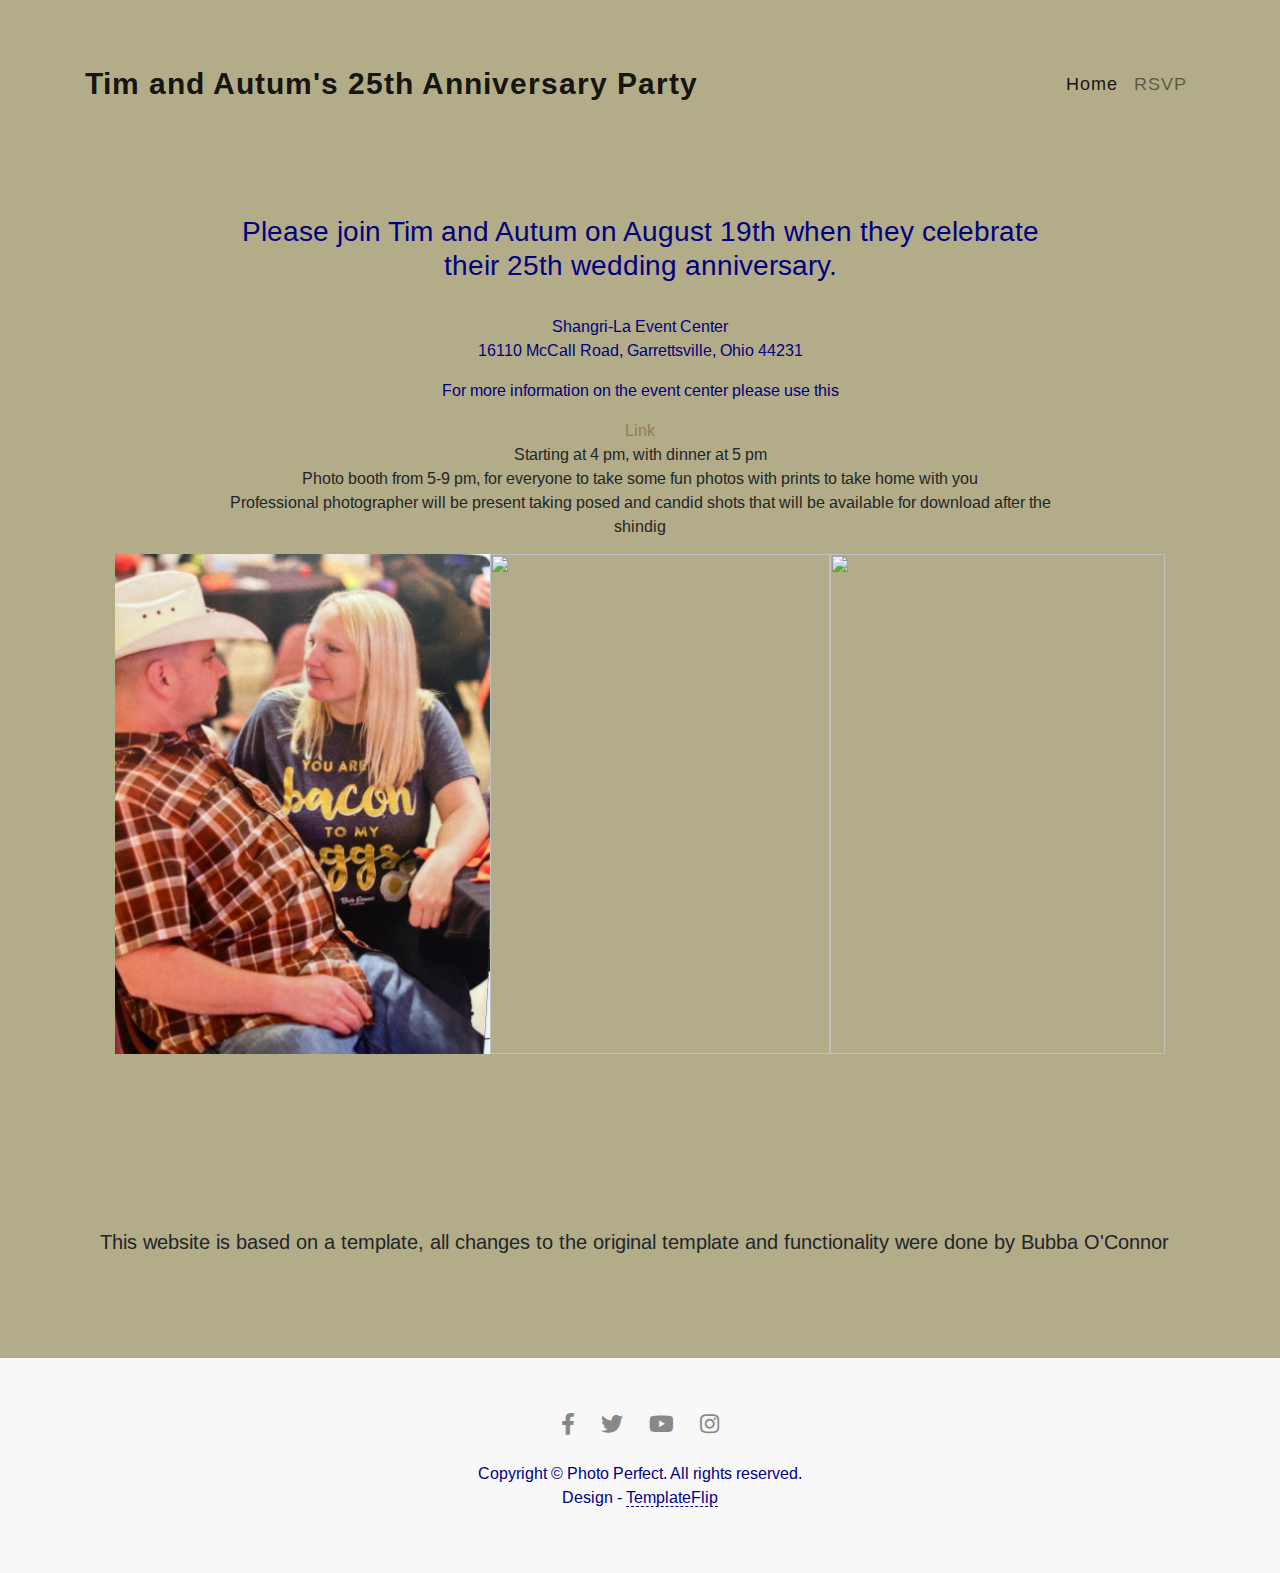
==== commit 8e88cbb5: "Update index.html" ====
--- a/index.html
+++ b/index.html
@@ -44,6 +44,7 @@
         <p> 
         <br>Shangri-La Event Center
         <br>16110 McCall Road, Garrettsville, Ohio 44231 
+        <br><p>For more information on the event center please use this </p><a href="https://www.shangrilalake.com/">Link</a>
         <br>Starting at 4 pm, with dinner at 5 pm 
         <br>Photo booth from 5-9 pm, for everyone to take some fun photos with prints to take home with you 
         <br>Professional photographer will be present taking posed and candid shots that will be available for download after the shindig</p></div>
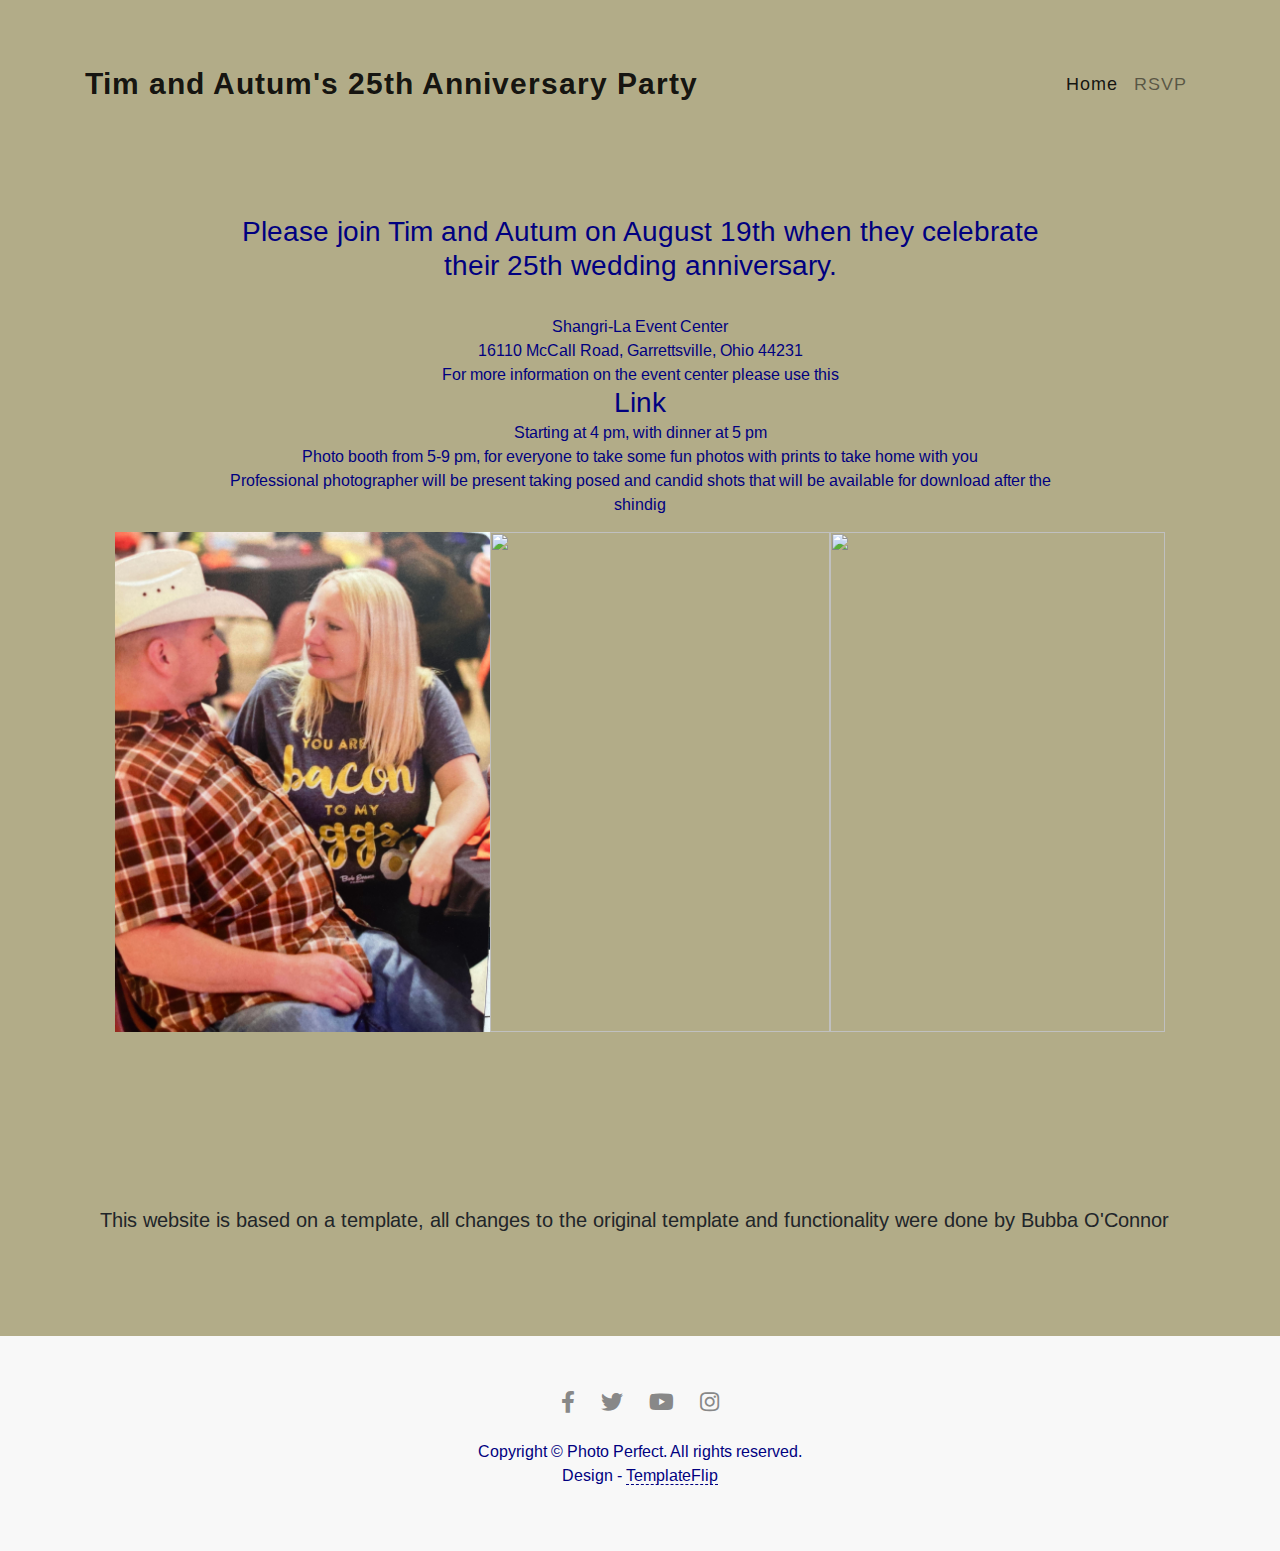
==== commit 9a0ca3a1: "Update index.html" ====
--- a/index.html
+++ b/index.html
@@ -44,7 +44,8 @@
         <p> 
         <br>Shangri-La Event Center
         <br>16110 McCall Road, Garrettsville, Ohio 44231 
-        <br><p>For more information on the event center please use this </p><a href="https://www.shangrilalake.com/">Link</a>
+        <br>For more information on the event center please use this
+        <br><a class="h3" href="https://www.shangrilalake.com/">Link</a>
         <br>Starting at 4 pm, with dinner at 5 pm 
         <br>Photo booth from 5-9 pm, for everyone to take some fun photos with prints to take home with you 
         <br>Professional photographer will be present taking posed and candid shots that will be available for download after the shindig</p></div>
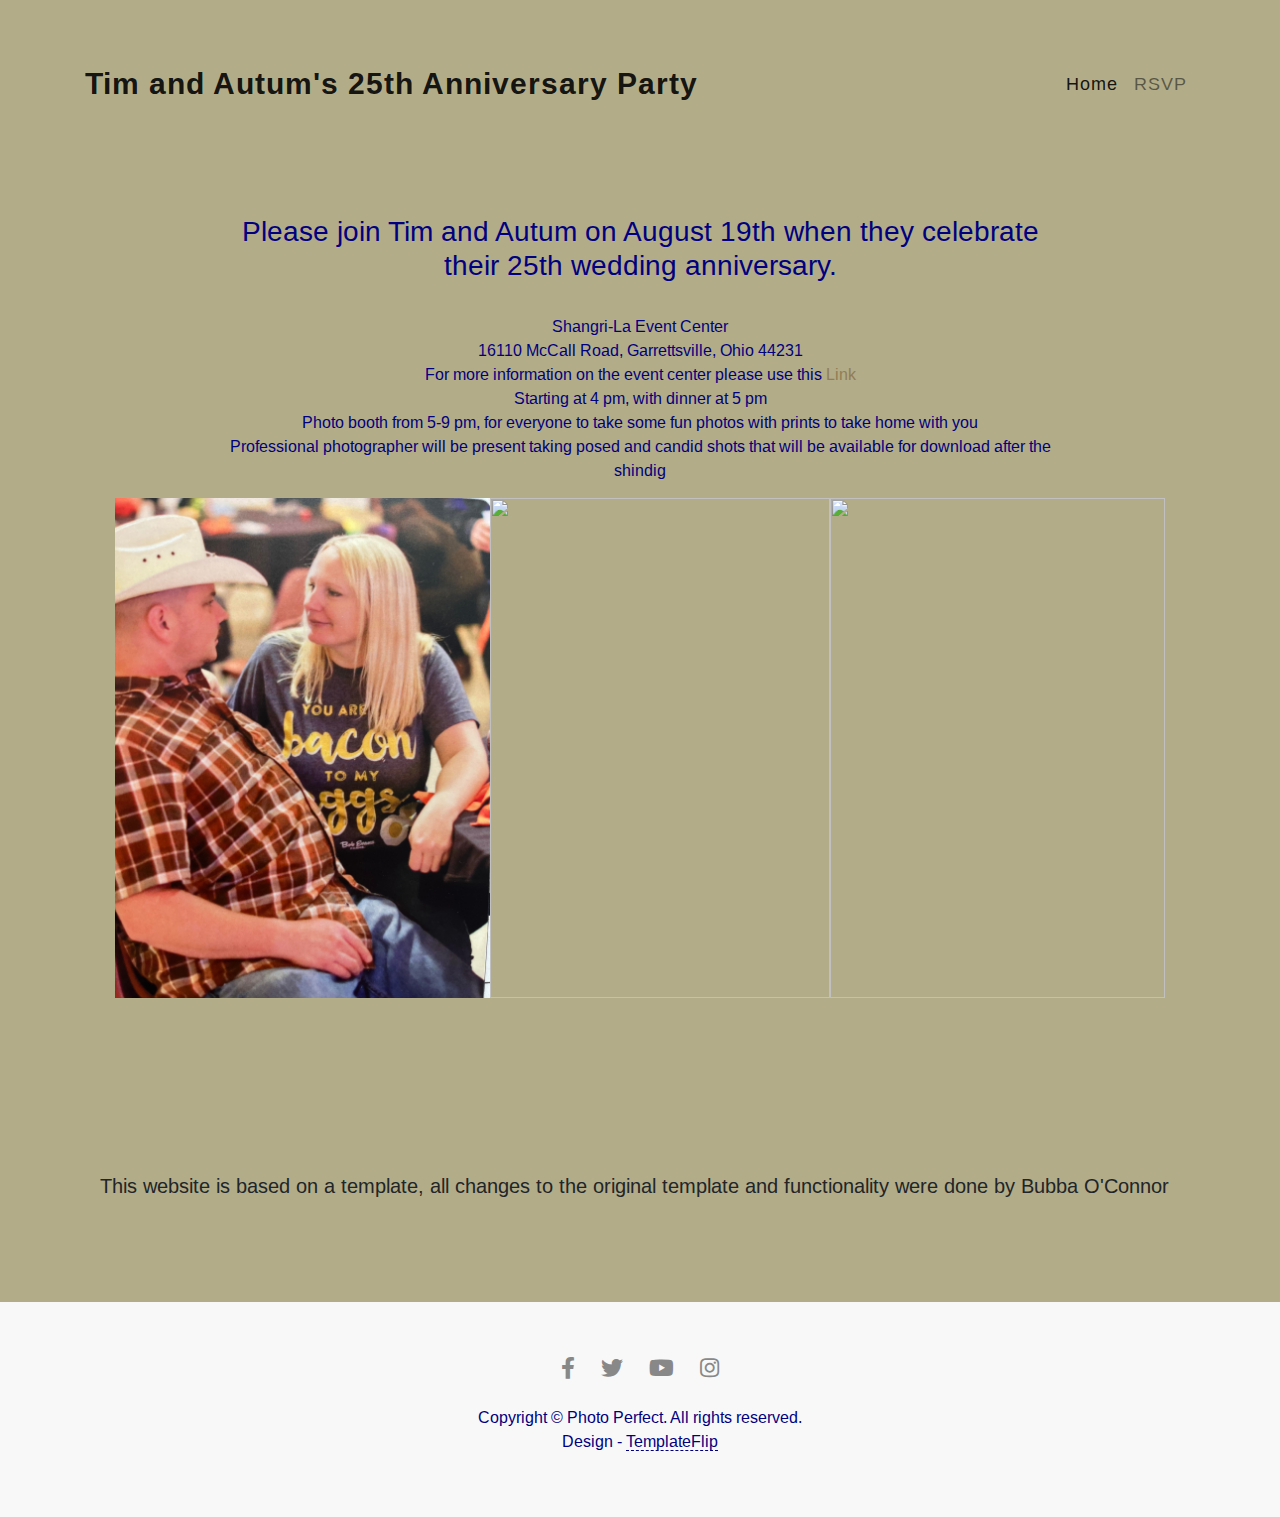
==== commit c41a243d: "Update index.html" ====
--- a/index.html
+++ b/index.html
@@ -44,8 +44,7 @@
         <p> 
         <br>Shangri-La Event Center
         <br>16110 McCall Road, Garrettsville, Ohio 44231 
-        <br>For more information on the event center please use this
-        <br><a class="h3" href="https://www.shangrilalake.com/">Link</a>
+        <br>For more information on the event center please use this <a class="p" href="https://www.shangrilalake.com/">Link</a>
         <br>Starting at 4 pm, with dinner at 5 pm 
         <br>Photo booth from 5-9 pm, for everyone to take some fun photos with prints to take home with you 
         <br>Professional photographer will be present taking posed and candid shots that will be available for download after the shindig</p></div>
--- a/css/main.css
+++ b/css/main.css
@@ -100,6 +100,13 @@
 }
 
 p {
+  width: 100%;
+  text-align: center;
+  color: #000080;
+  align-self: center;
+}
+
+#p {
   width: 100%;
   text-align: center;
   color: #000080;
